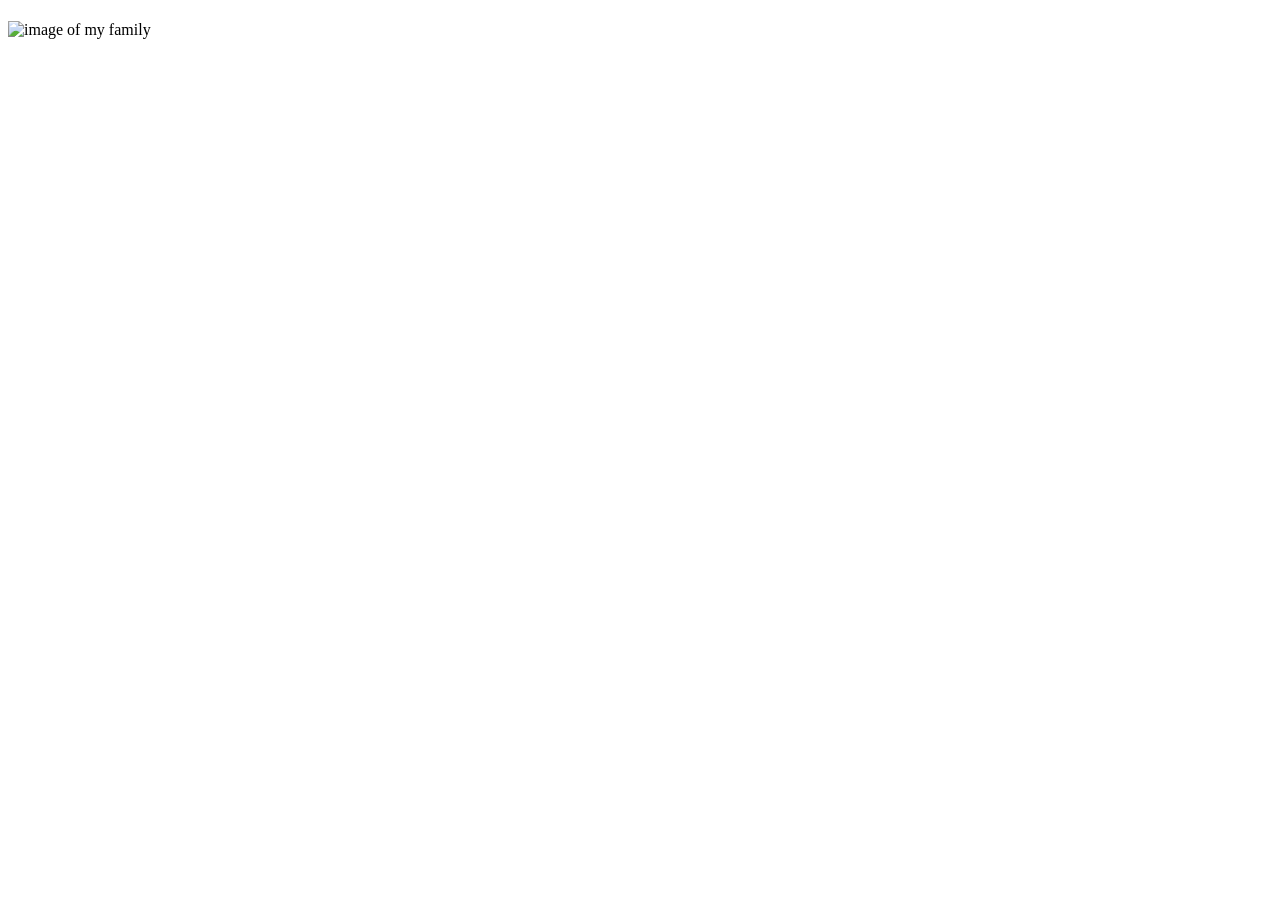
==== Index.html @ 9f5ab1da "Initial commit" ====
<!DOCTYPE html>
<html lang="en">
<head>
    <meta charset="UTF-8">
    <meta name="viewport" content="width=device-width, initial-scale=1.0">
    <title>Portal Page</title>
</head>
<body>
    <header>
        <Nav><a href=""Home></a>
        <a href=""WWR></a>
    <a href=""ICE></a>
<a href=""About Me></a></Nav>
    </header>
    <main>
        <h1></h1>
        <div>
            <img src="images/family.jpg" alt="image of my family">
        </div>
    </main>
<footer></footer>
</body>
</html>
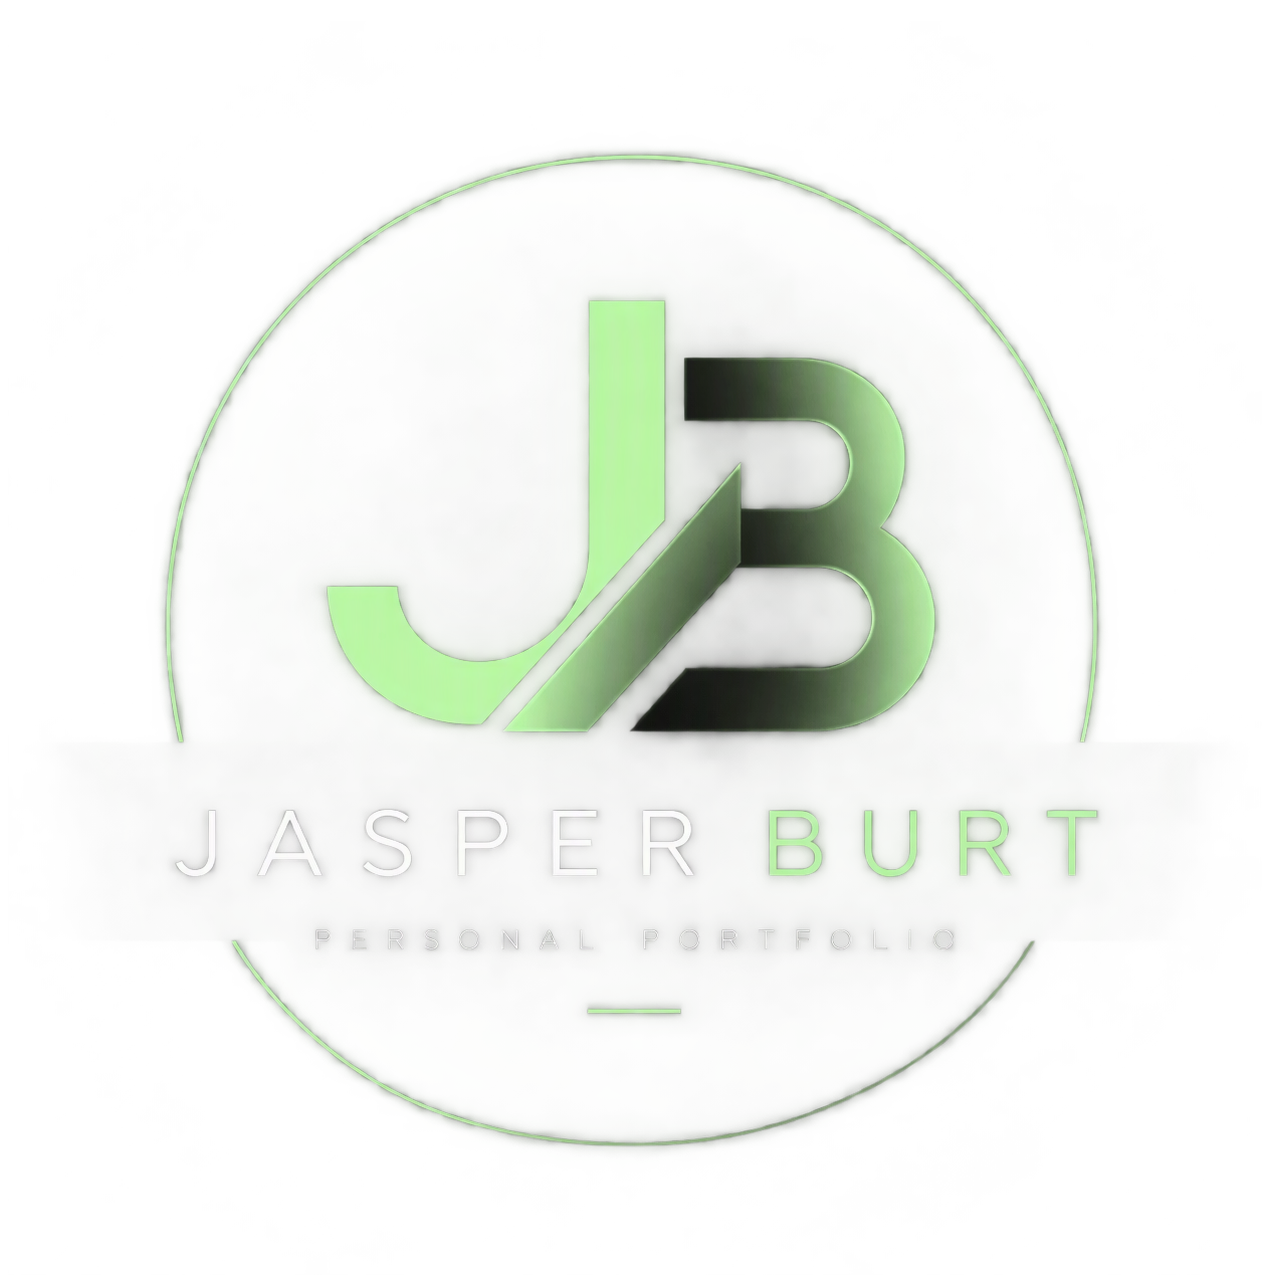
==== commit 0bcdab88: "initial commit" ====
--- a/Index.html
+++ b/Index.html
@@ -4,6 +4,7 @@
     <meta charset="UTF-8">
     <meta name="viewport" content="width=device-width, initial-scale=1.0">
     <title>Portal Page</title>
+    <link rel="stylesheet" href="style.css">
 </head>
 <body>
     <header>
@@ -15,7 +16,7 @@
     <main>
         <h1></h1>
         <div>
-            <img src="images/family.jpg" alt="image of my family">
+            <img src="images/Portfolio Logo.png" alt="logo">
         </div>
     </main>
 <footer></footer>
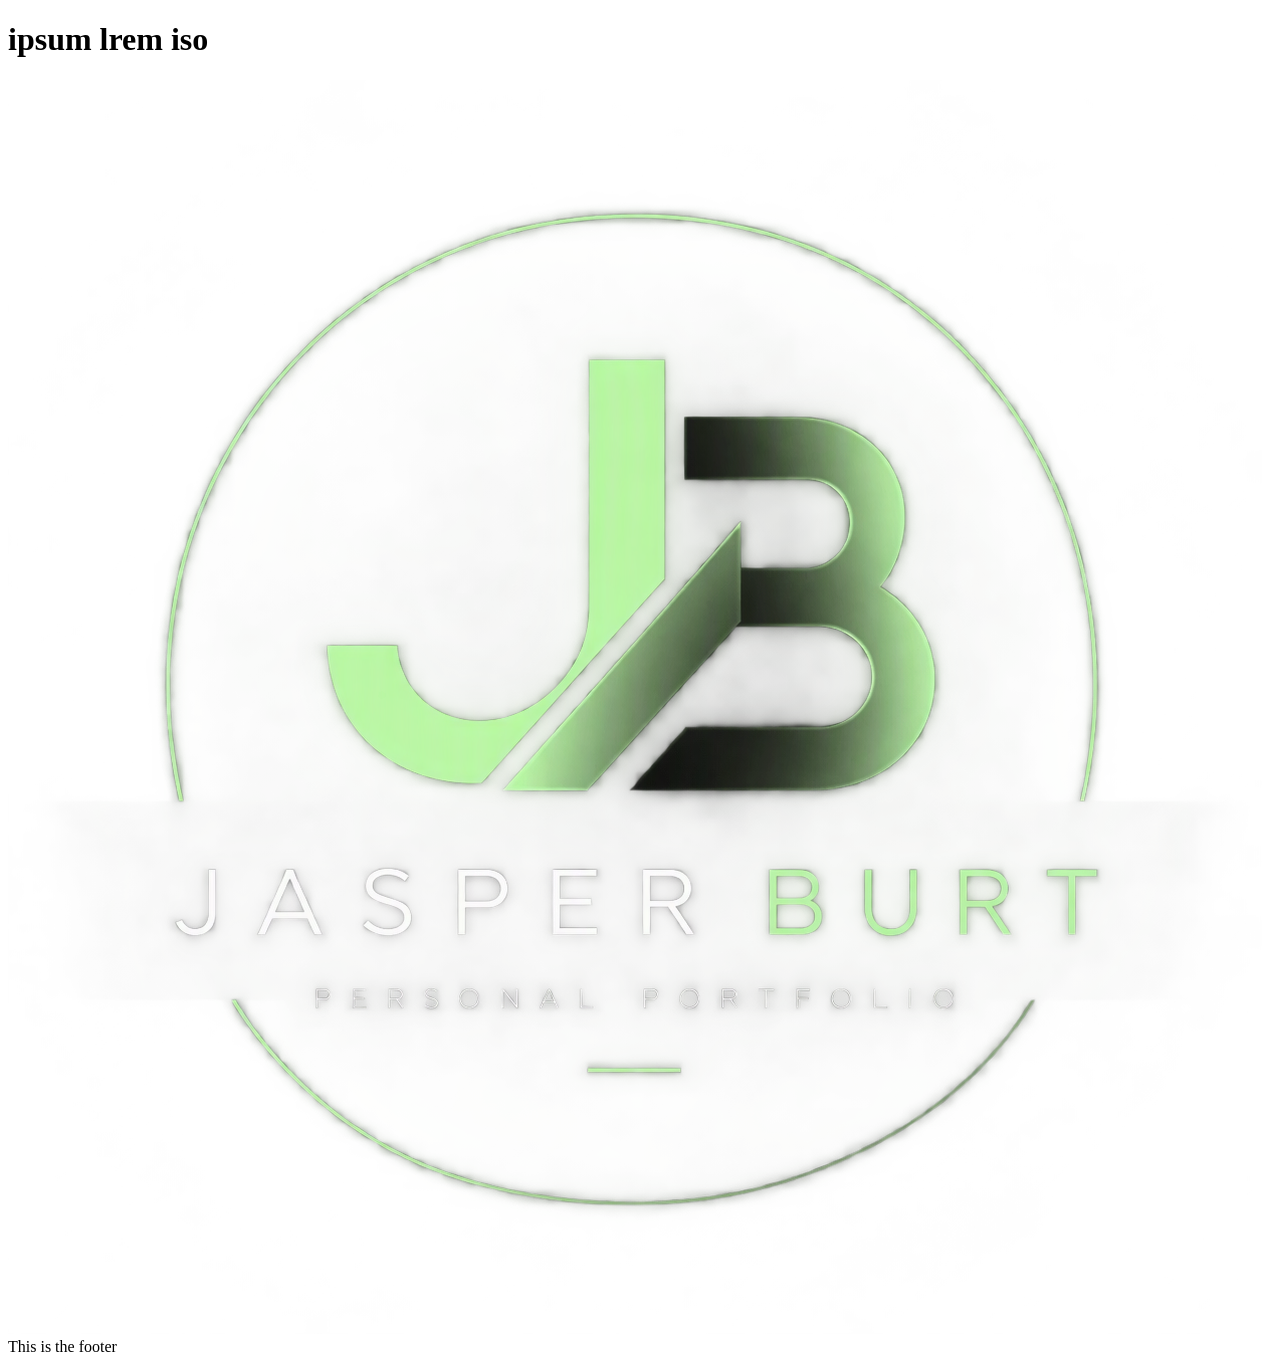
==== commit 3bb6bc59: "initial commit" ====
--- a/Index.html
+++ b/Index.html
@@ -14,11 +14,11 @@
 <a href=""About Me></a></Nav>
     </header>
     <main>
-        <h1></h1>
+        <h1>ipsum lrem iso</h1>
         <div>
             <img src="images/Portfolio Logo.png" alt="logo">
         </div>
     </main>
-<footer></footer>
+<footer>This is the footer</footer>
 </body>
 </html>
